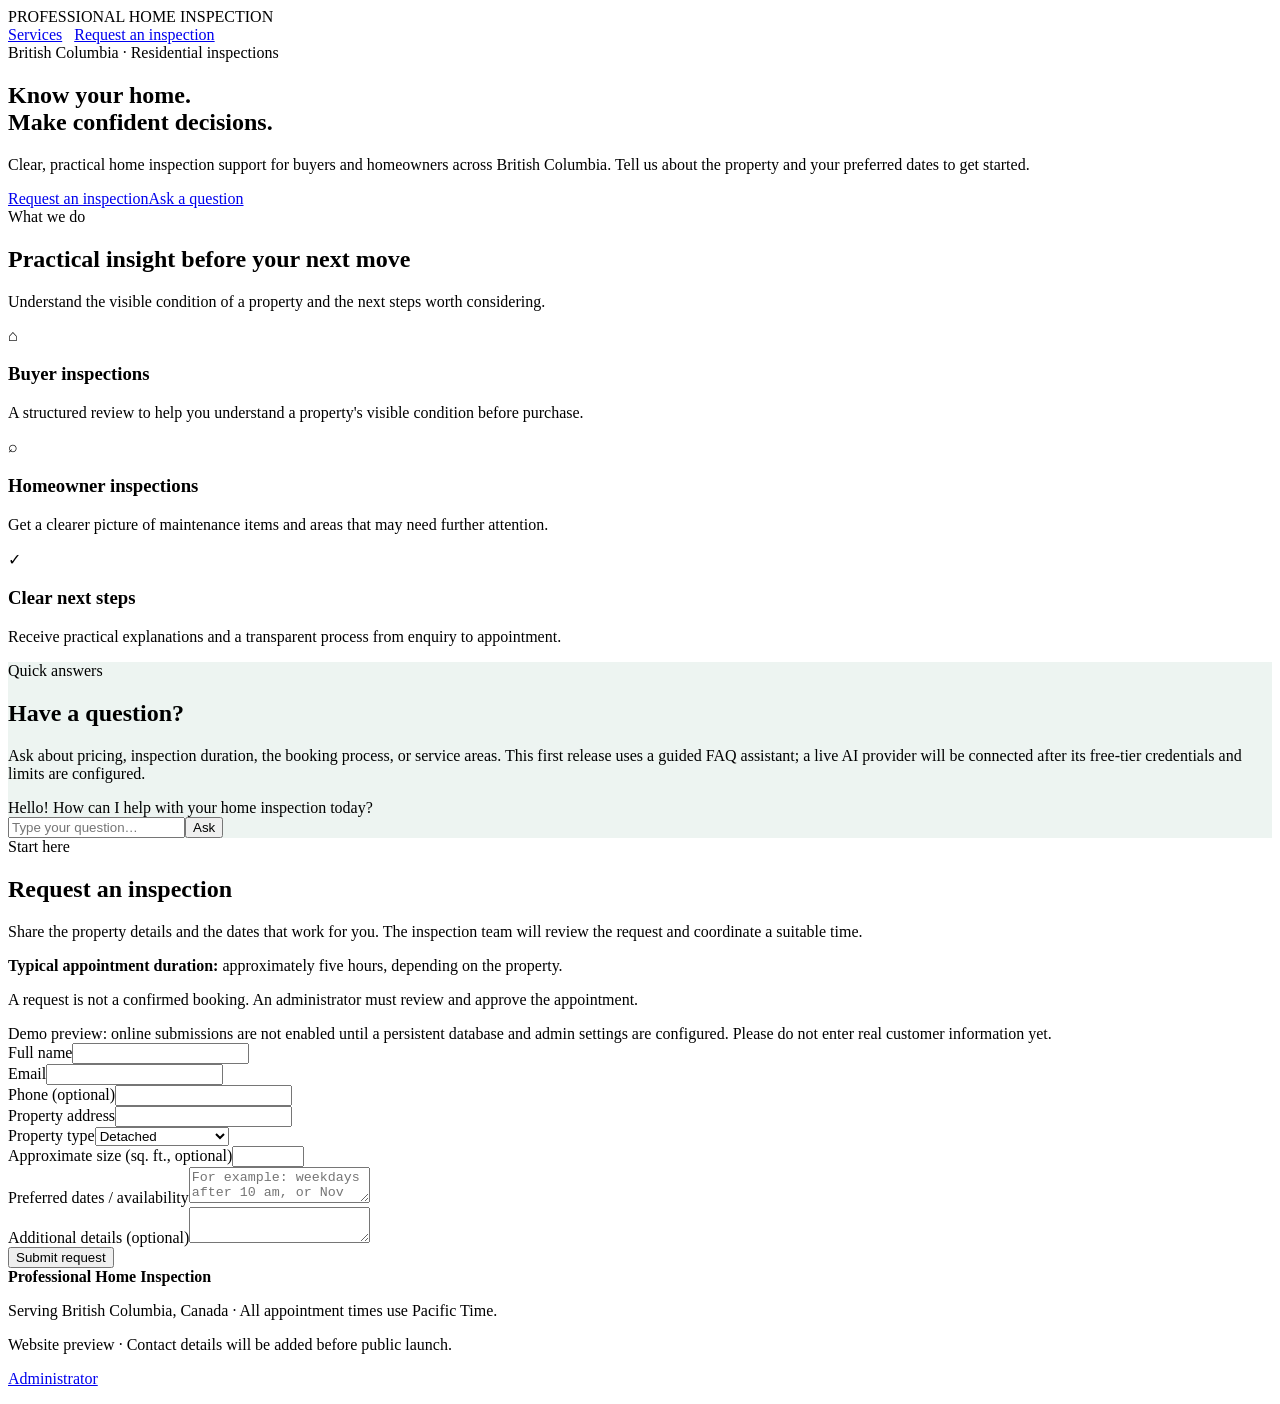
==== app/static/index.html @ 177fd7b9 "Build first website and API foundation" ====
<!doctype html>
<html lang="en"><head><meta charset="utf-8"><meta name="viewport" content="width=device-width,initial-scale=1"><meta name="description" content="Professional home inspection services in British Columbia. Request an inspection and get clear next steps."><title>Professional Home Inspection | British Columbia</title><link rel="stylesheet" href="/assets/site.css"></head>
<body><header class="top"><div class="wrap nav"><div class="brand">PROFESSIONAL <span>HOME INSPECTION</span></div><nav><a href="#services">Services</a> &nbsp; <a href="#enquiry">Request an inspection</a></nav></div></header>
<main><section class="hero"><div class="wrap"><div class="eyebrow">British Columbia · Residential inspections</div><h1>Know your home.<br>Make confident decisions.</h1><p>Clear, practical home inspection support for buyers and homeowners across British Columbia. Tell us about the property and your preferred dates to get started.</p><div class="actions"><a class="btn" href="#enquiry">Request an inspection</a><a class="btn secondary" href="#assistant">Ask a question</a></div></div></section>
<section id="services"><div class="wrap"><div class="section-head"><div class="eyebrow">What we do</div><h2>Practical insight before your next move</h2><p>Understand the visible condition of a property and the next steps worth considering.</p></div><div class="cards"><article class="card"><div class="icon">⌂</div><h3>Buyer inspections</h3><p class="muted">A structured review to help you understand a property's visible condition before purchase.</p></article><article class="card"><div class="icon">⌕</div><h3>Homeowner inspections</h3><p class="muted">Get a clearer picture of maintenance items and areas that may need further attention.</p></article><article class="card"><div class="icon">✓</div><h3>Clear next steps</h3><p class="muted">Receive practical explanations and a transparent process from enquiry to appointment.</p></article></div></div></section>
<section id="assistant" style="background:#edf4f1"><div class="wrap split"><div><div class="eyebrow">Quick answers</div><h2>Have a question?</h2><p class="muted">Ask about pricing, inspection duration, the booking process, or service areas. This first release uses a guided FAQ assistant; a live AI provider will be connected after its free-tier credentials and limits are configured.</p></div><div class="panel"><div id="chatlog" class="chatlog">Hello! How can I help with your home inspection today?</div><form id="chatform" class="chat"><input id="question" placeholder="Type your question…" maxlength="1000" required><button class="btn">Ask</button></form></div></div></section>
<section id="enquiry"><div class="wrap split"><div><div class="eyebrow">Start here</div><h2>Request an inspection</h2><p class="muted">Share the property details and the dates that work for you. The inspection team will review the request and coordinate a suitable time.</p><p><strong>Typical appointment duration:</strong> approximately five hours, depending on the property.</p><p class="muted">A request is not a confirmed booking. An administrator must review and approve the appointment.</p></div><div class="panel"><div id="formnotice" class="notice">Demo preview: online submissions are not enabled until a persistent database and admin settings are configured. Please do not enter real customer information yet.</div><form id="enquiryform"><div class="field"><label for="name">Full name</label><input id="name" required minlength="2" maxlength="120"></div><div class="field"><label for="email">Email</label><input id="email" type="email" required></div><div class="field"><label for="phone">Phone (optional)</label><input id="phone" maxlength="40"></div><div class="field"><label for="address">Property address</label><input id="address" required minlength="5"></div><div class="field"><label for="type">Property type</label><select id="type"><option>Detached</option><option>Townhouse</option><option>Condo / Apartment</option><option>Other</option></select></div><div class="field"><label for="size">Approximate size (sq. ft., optional)</label><input id="size" type="number" min="0" max="50000"></div><div class="field"><label for="dates">Preferred dates / availability</label><textarea id="dates" placeholder="For example: weekdays after 10 am, or Nov 18 / Nov 20"></textarea></div><div class="field"><label for="message">Additional details (optional)</label><textarea id="message"></textarea></div><button class="btn" type="submit">Submit request</button><div id="formstatus" class="status" role="status"></div></form></div></div></section></main>
<footer class="footer"><div class="wrap"><strong>Professional Home Inspection</strong><p>Serving British Columbia, Canada · All appointment times use Pacific Time.</p><p>Website preview · Contact details will be added before public launch.</p><p><a href="/admin">Administrator</a></p></div></footer>
<script>
const chatform=document.querySelector('#chatform'),chatlog=document.querySelector('#chatlog');
chatform.addEventListener('submit',async e=>{e.preventDefault();const q=document.querySelector('#question').value;chatlog.textContent='You: '+q+'\n\n…';try{const r=await fetch('/api/assistant',{method:'POST',headers:{'Content-Type':'application/json'},body:JSON.stringify({question:q})});const d=await r.json();chatlog.textContent='You: '+q+'\n\nAssistant: '+(d.answer||d.detail||'Unable to answer right now.')}catch{chatlog.textContent='The assistant is temporarily unavailable.'}document.querySelector('#question').value=''});
document.querySelector('#enquiryform').addEventListener('submit',async e=>{e.preventDefault();const v=id=>document.querySelector('#'+id).value;const body={name:v('name'),email:v('email'),phone:v('phone'),property_address:v('address'),property_type:v('type'),approximate_size_sqft:Number(v('size')||0),preferred_dates:v('dates'),message:v('message')};const out=document.querySelector('#formstatus');out.textContent='Sending…';try{const r=await fetch('/api/enquiries',{method:'POST',headers:{'Content-Type':'application/json'},body:JSON.stringify(body)});const d=await r.json();out.textContent=r.ok?d.message:(d.detail||'Unable to submit.');}catch{out.textContent='Unable to submit right now.'}});
</script></body></html>
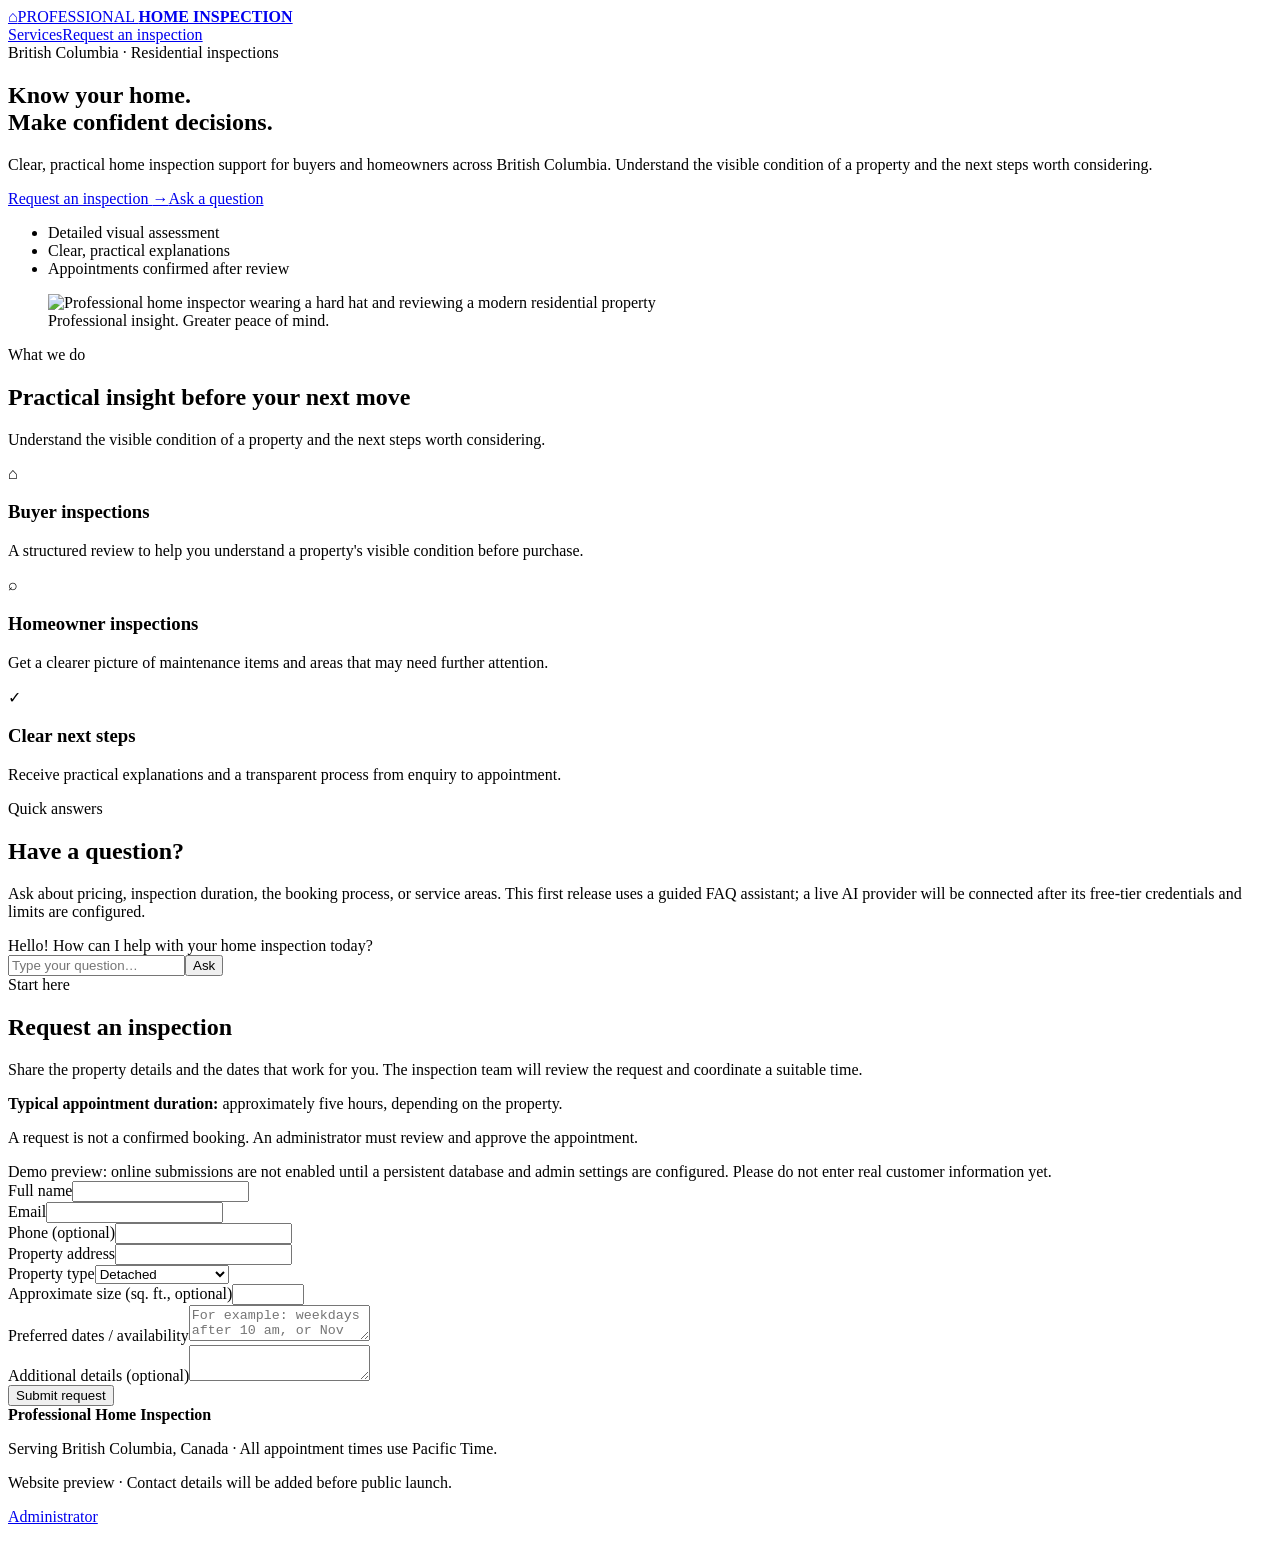
==== commit f19c5573: "Add professional homepage hero image and refresh layout" ====
--- a/app/static/index.html
+++ b/app/static/index.html
@@ -1,9 +1,9 @@
 <!doctype html>
 <html lang="en"><head><meta charset="utf-8"><meta name="viewport" content="width=device-width,initial-scale=1"><meta name="description" content="Professional home inspection services in British Columbia. Request an inspection and get clear next steps."><title>Professional Home Inspection | British Columbia</title><link rel="stylesheet" href="/assets/site.css"></head>
-<body><header class="top"><div class="wrap nav"><div class="brand">PROFESSIONAL <span>HOME INSPECTION</span></div><nav><a href="#services">Services</a> &nbsp; <a href="#enquiry">Request an inspection</a></nav></div></header>
-<main><section class="hero"><div class="wrap"><div class="eyebrow">British Columbia · Residential inspections</div><h1>Know your home.<br>Make confident decisions.</h1><p>Clear, practical home inspection support for buyers and homeowners across British Columbia. Tell us about the property and your preferred dates to get started.</p><div class="actions"><a class="btn" href="#enquiry">Request an inspection</a><a class="btn secondary" href="#assistant">Ask a question</a></div></div></section>
+<body><header class="top"><div class="wrap nav"><a class="brand" href="/" aria-label="Professional Home Inspection home"><span class="brand-mark" aria-hidden="true">⌂</span><span>PROFESSIONAL <strong>HOME INSPECTION</strong></span></a><nav aria-label="Main navigation"><a href="#services">Services</a><a href="#enquiry">Request an inspection</a></nav></div></header>
+<main><section class="hero" aria-labelledby="hero-title"><div class="wrap hero-layout"><div class="hero-copy"><div class="eyebrow">British Columbia · Residential inspections</div><h1 id="hero-title">Know your home.<br><span>Make confident decisions.</span></h1><p>Clear, practical home inspection support for buyers and homeowners across British Columbia. Understand the visible condition of a property and the next steps worth considering.</p><div class="actions"><a class="btn" href="#enquiry">Request an inspection <span aria-hidden="true">→</span></a><a class="btn secondary" href="#assistant">Ask a question</a></div><ul class="hero-points"><li>Detailed visual assessment</li><li>Clear, practical explanations</li><li>Appointments confirmed after review</li></ul></div><figure class="hero-visual"><img src="/assets/home-inspector-hero.webp" alt="Professional home inspector wearing a hard hat and reviewing a modern residential property"><figcaption>Professional insight. Greater peace of mind.</figcaption></figure></div></section>
 <section id="services"><div class="wrap"><div class="section-head"><div class="eyebrow">What we do</div><h2>Practical insight before your next move</h2><p>Understand the visible condition of a property and the next steps worth considering.</p></div><div class="cards"><article class="card"><div class="icon">⌂</div><h3>Buyer inspections</h3><p class="muted">A structured review to help you understand a property's visible condition before purchase.</p></article><article class="card"><div class="icon">⌕</div><h3>Homeowner inspections</h3><p class="muted">Get a clearer picture of maintenance items and areas that may need further attention.</p></article><article class="card"><div class="icon">✓</div><h3>Clear next steps</h3><p class="muted">Receive practical explanations and a transparent process from enquiry to appointment.</p></article></div></div></section>
-<section id="assistant" style="background:#edf4f1"><div class="wrap split"><div><div class="eyebrow">Quick answers</div><h2>Have a question?</h2><p class="muted">Ask about pricing, inspection duration, the booking process, or service areas. This first release uses a guided FAQ assistant; a live AI provider will be connected after its free-tier credentials and limits are configured.</p></div><div class="panel"><div id="chatlog" class="chatlog">Hello! How can I help with your home inspection today?</div><form id="chatform" class="chat"><input id="question" placeholder="Type your question…" maxlength="1000" required><button class="btn">Ask</button></form></div></div></section>
+<section id="assistant" class="assistant-section"><div class="wrap split"><div><div class="eyebrow">Quick answers</div><h2>Have a question?</h2><p class="muted">Ask about pricing, inspection duration, the booking process, or service areas. This first release uses a guided FAQ assistant; a live AI provider will be connected after its free-tier credentials and limits are configured.</p></div><div class="panel"><div id="chatlog" class="chatlog">Hello! How can I help with your home inspection today?</div><form id="chatform" class="chat"><input id="question" placeholder="Type your question…" maxlength="1000" required><button class="btn">Ask</button></form></div></div></section>
 <section id="enquiry"><div class="wrap split"><div><div class="eyebrow">Start here</div><h2>Request an inspection</h2><p class="muted">Share the property details and the dates that work for you. The inspection team will review the request and coordinate a suitable time.</p><p><strong>Typical appointment duration:</strong> approximately five hours, depending on the property.</p><p class="muted">A request is not a confirmed booking. An administrator must review and approve the appointment.</p></div><div class="panel"><div id="formnotice" class="notice">Demo preview: online submissions are not enabled until a persistent database and admin settings are configured. Please do not enter real customer information yet.</div><form id="enquiryform"><div class="field"><label for="name">Full name</label><input id="name" required minlength="2" maxlength="120"></div><div class="field"><label for="email">Email</label><input id="email" type="email" required></div><div class="field"><label for="phone">Phone (optional)</label><input id="phone" maxlength="40"></div><div class="field"><label for="address">Property address</label><input id="address" required minlength="5"></div><div class="field"><label for="type">Property type</label><select id="type"><option>Detached</option><option>Townhouse</option><option>Condo / Apartment</option><option>Other</option></select></div><div class="field"><label for="size">Approximate size (sq. ft., optional)</label><input id="size" type="number" min="0" max="50000"></div><div class="field"><label for="dates">Preferred dates / availability</label><textarea id="dates" placeholder="For example: weekdays after 10 am, or Nov 18 / Nov 20"></textarea></div><div class="field"><label for="message">Additional details (optional)</label><textarea id="message"></textarea></div><button class="btn" type="submit">Submit request</button><div id="formstatus" class="status" role="status"></div></form></div></div></section></main>
 <footer class="footer"><div class="wrap"><strong>Professional Home Inspection</strong><p>Serving British Columbia, Canada · All appointment times use Pacific Time.</p><p>Website preview · Contact details will be added before public launch.</p><p><a href="/admin">Administrator</a></p></div></footer>
 <script>
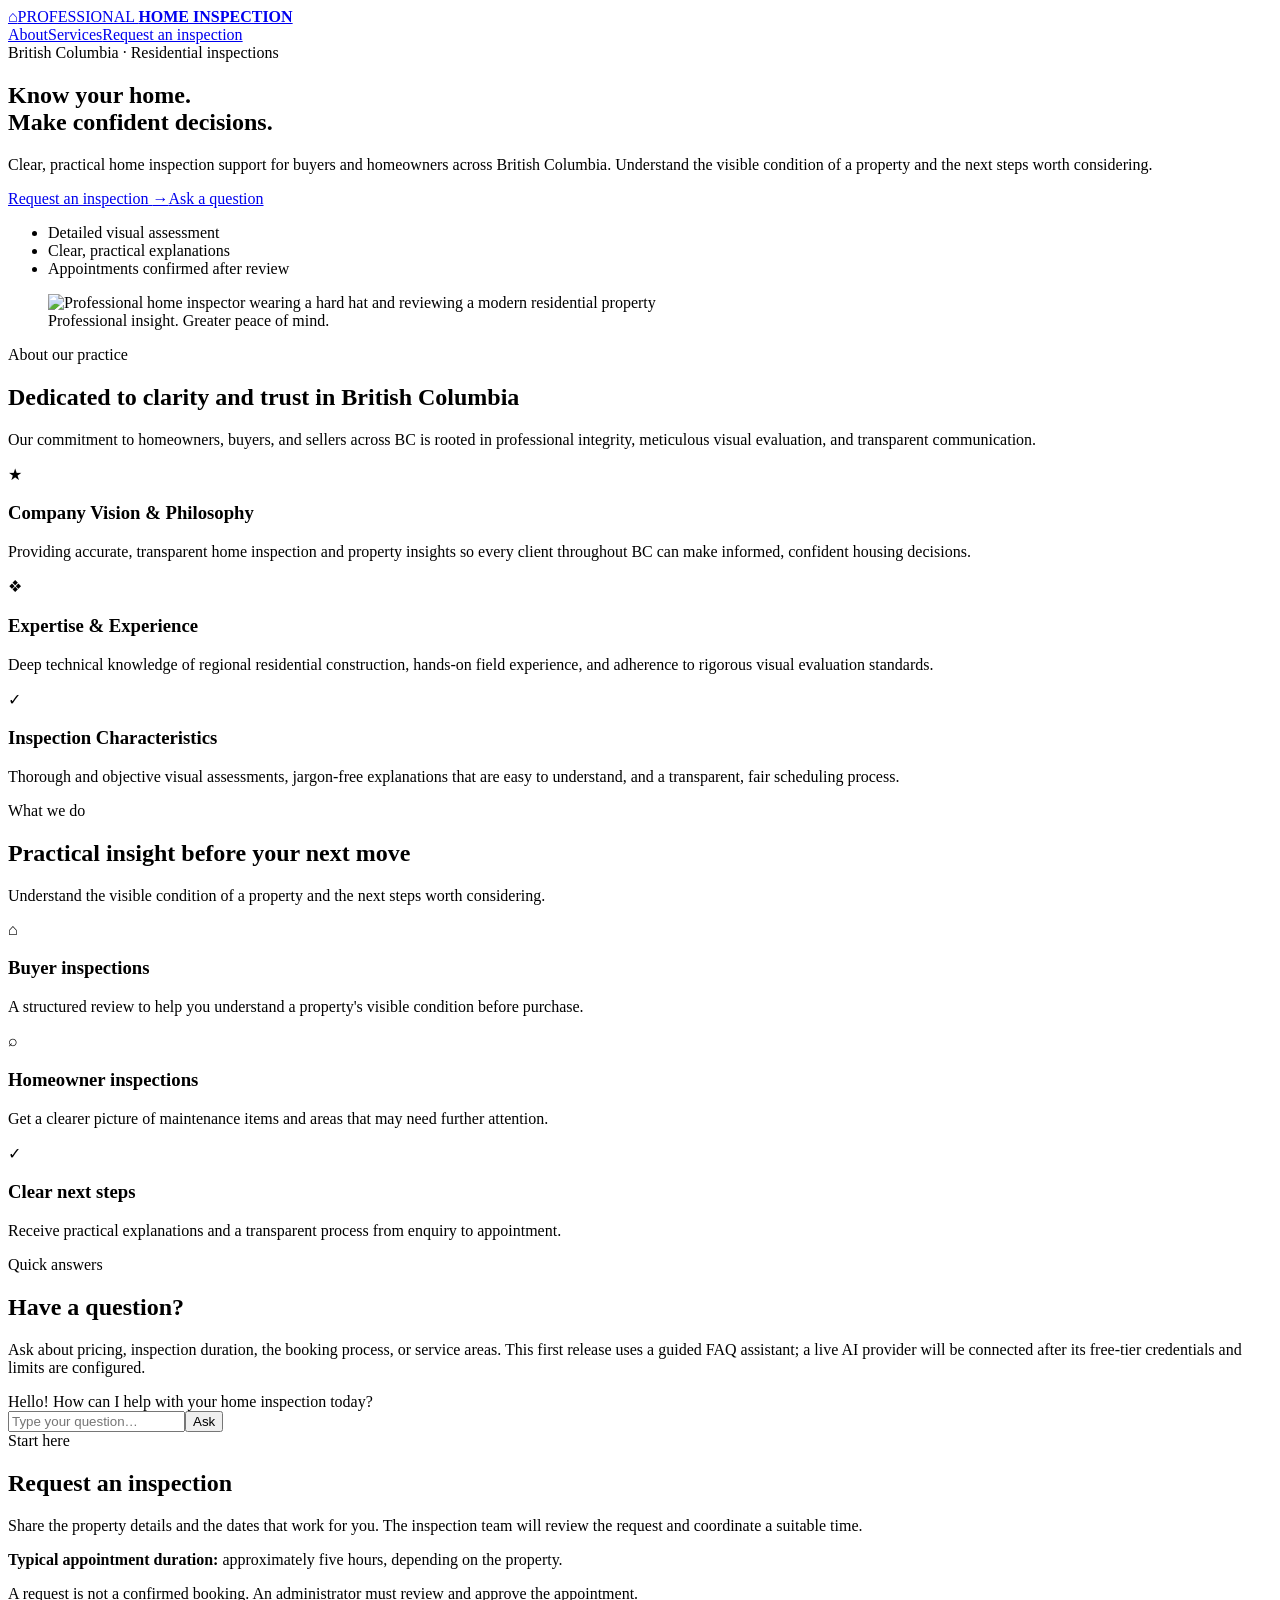
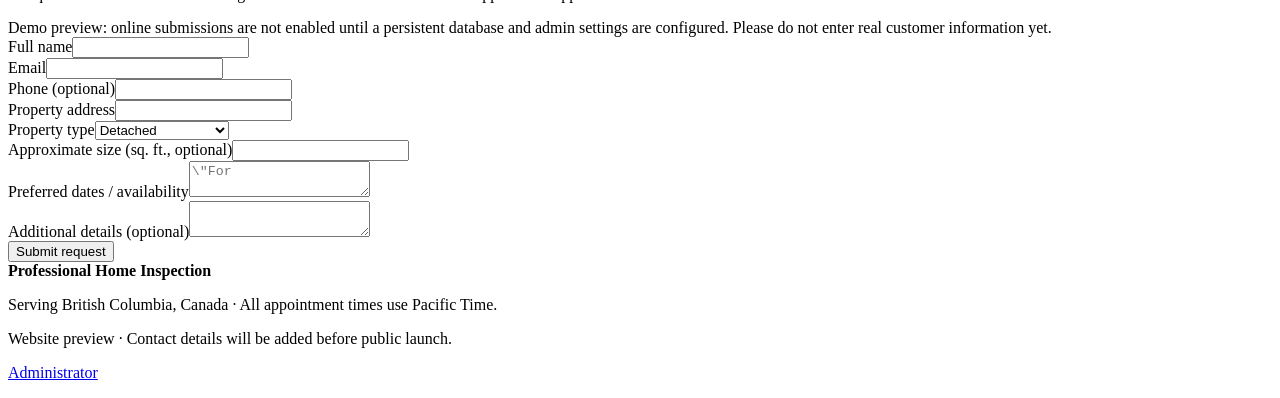
==== commit 5c66fe9d: "Add About section and navigation link to index.html" ====
--- a/app/static/index.html
+++ b/app/static/index.html
@@ -1,13 +1,14 @@
 <!doctype html>
 <html lang="en"><head><meta charset="utf-8"><meta name="viewport" content="width=device-width,initial-scale=1"><meta name="description" content="Professional home inspection services in British Columbia. Request an inspection and get clear next steps."><title>Professional Home Inspection | British Columbia</title><link rel="stylesheet" href="/assets/site.css"></head>
-<body><header class="top"><div class="wrap nav"><a class="brand" href="/" aria-label="Professional Home Inspection home"><span class="brand-mark" aria-hidden="true">⌂</span><span>PROFESSIONAL <strong>HOME INSPECTION</strong></span></a><nav aria-label="Main navigation"><a href="#services">Services</a><a href="#enquiry">Request an inspection</a></nav></div></header>
+<body><header class="top"><div class="wrap nav"><a class="brand" href="/" aria-label="Professional Home Inspection home"><span class="brand-mark" aria-hidden="true">⌂</span><span>PROFESSIONAL <strong>HOME INSPECTION</strong></span></a><nav aria-label="Main navigation"><a href="#about">About</a><a href="#services">Services</a><a href="#enquiry">Request an inspection</a></nav></div></header>
 <main><section class="hero" aria-labelledby="hero-title"><div class="wrap hero-layout"><div class="hero-copy"><div class="eyebrow">British Columbia · Residential inspections</div><h1 id="hero-title">Know your home.<br><span>Make confident decisions.</span></h1><p>Clear, practical home inspection support for buyers and homeowners across British Columbia. Understand the visible condition of a property and the next steps worth considering.</p><div class="actions"><a class="btn" href="#enquiry">Request an inspection <span aria-hidden="true">→</span></a><a class="btn secondary" href="#assistant">Ask a question</a></div><ul class="hero-points"><li>Detailed visual assessment</li><li>Clear, practical explanations</li><li>Appointments confirmed after review</li></ul></div><figure class="hero-visual"><img src="/assets/home-inspector-hero.webp" alt="Professional home inspector wearing a hard hat and reviewing a modern residential property"><figcaption>Professional insight. Greater peace of mind.</figcaption></figure></div></section>
+<section id="about"><div class="wrap"><div class="section-head"><div class="eyebrow">About our practice</div><h2>Dedicated to clarity and trust in British Columbia</h2><p>Our commitment to homeowners, buyers, and sellers across BC is rooted in professional integrity, meticulous visual evaluation, and transparent communication.</p></div><div class="cards"><article class="card"><div class="icon">★</div><h3>Company Vision & Philosophy</h3><p class="muted">Providing accurate, transparent home inspection and property insights so every client throughout BC can make informed, confident housing decisions.</p></article><article class="card class-highlight"><div class="icon">❖</div><h3>Expertise & Experience</h3><p class="muted">Deep technical knowledge of regional residential construction, hands-on field experience, and adherence to rigorous visual evaluation standards.</p></article><article class="card"><div class="icon">✓</div><h3>Inspection Characteristics</h3><p class="muted">Thorough and objective visual assessments, jargon-free explanations that are easy to understand, and a transparent, fair scheduling process.</p></article></div></div></section>
 <section id="services"><div class="wrap"><div class="section-head"><div class="eyebrow">What we do</div><h2>Practical insight before your next move</h2><p>Understand the visible condition of a property and the next steps worth considering.</p></div><div class="cards"><article class="card"><div class="icon">⌂</div><h3>Buyer inspections</h3><p class="muted">A structured review to help you understand a property's visible condition before purchase.</p></article><article class="card"><div class="icon">⌕</div><h3>Homeowner inspections</h3><p class="muted">Get a clearer picture of maintenance items and areas that may need further attention.</p></article><article class="card"><div class="icon">✓</div><h3>Clear next steps</h3><p class="muted">Receive practical explanations and a transparent process from enquiry to appointment.</p></article></div></div></section>
 <section id="assistant" class="assistant-section"><div class="wrap split"><div><div class="eyebrow">Quick answers</div><h2>Have a question?</h2><p class="muted">Ask about pricing, inspection duration, the booking process, or service areas. This first release uses a guided FAQ assistant; a live AI provider will be connected after its free-tier credentials and limits are configured.</p></div><div class="panel"><div id="chatlog" class="chatlog">Hello! How can I help with your home inspection today?</div><form id="chatform" class="chat"><input id="question" placeholder="Type your question…" maxlength="1000" required><button class="btn">Ask</button></form></div></div></section>
-<section id="enquiry"><div class="wrap split"><div><div class="eyebrow">Start here</div><h2>Request an inspection</h2><p class="muted">Share the property details and the dates that work for you. The inspection team will review the request and coordinate a suitable time.</p><p><strong>Typical appointment duration:</strong> approximately five hours, depending on the property.</p><p class="muted">A request is not a confirmed booking. An administrator must review and approve the appointment.</p></div><div class="panel"><div id="formnotice" class="notice">Demo preview: online submissions are not enabled until a persistent database and admin settings are configured. Please do not enter real customer information yet.</div><form id="enquiryform"><div class="field"><label for="name">Full name</label><input id="name" required minlength="2" maxlength="120"></div><div class="field"><label for="email">Email</label><input id="email" type="email" required></div><div class="field"><label for="phone">Phone (optional)</label><input id="phone" maxlength="40"></div><div class="field"><label for="address">Property address</label><input id="address" required minlength="5"></div><div class="field"><label for="type">Property type</label><select id="type"><option>Detached</option><option>Townhouse</option><option>Condo / Apartment</option><option>Other</option></select></div><div class="field"><label for="size">Approximate size (sq. ft., optional)</label><input id="size" type="number" min="0" max="50000"></div><div class="field"><label for="dates">Preferred dates / availability</label><textarea id="dates" placeholder="For example: weekdays after 10 am, or Nov 18 / Nov 20"></textarea></div><div class="field"><label for="message">Additional details (optional)</label><textarea id="message"></textarea></div><button class="btn" type="submit">Submit request</button><div id="formstatus" class="status" role="status"></div></form></div></div></section></main>
-<footer class="footer"><div class="wrap"><strong>Professional Home Inspection</strong><p>Serving British Columbia, Canada · All appointment times use Pacific Time.</p><p>Website preview · Contact details will be added before public launch.</p><p><a href="/admin">Administrator</a></p></div></footer>
+<section id="enquiry"><div class="wrap split"><div><div class="eyebrow">Start here</div><h2>Request an inspection</h2><p class="muted">Share the property details and the dates that work for you. The inspection team will review the request and coordinate a suitable time.</p><p><strong>Typical appointment duration:</strong> approximately five hours, depending on the property.</p><p class="muted">A request is not a confirmed booking. An administrator must review and approve the appointment.</p></div><div class="panel"><div id="formnotice" class="notice">Demo preview: online submissions are not enabled until a persistent database and admin settings are configured. Please do not enter real customer information yet.</div><form id="enquiryform"><div class="field"><label for="name">Full name</label><input id="name" required minlength="2" maxlength="120"></div><div class="field"><label for="email">Email</label><input id="email" type="email" required></div><div class="field"><label for="phone">Phone (optional)</label><input id="phone" maxlength="40"></div><div class=\"field\"><label for=\"address\">Property address</label><input id=\"address\" required minlength=\"5\"></div><div class=\"field\"><label for=\"type\">Property type</label><select id=\"type\"><option>Detached</option><option>Townhouse</option><option>Condo / Apartment</option><option>Other</option></select></div><div class=\"field\"><label for=\"size\">Approximate size (sq. ft., optional)</label><input id=\"size\" type=\"number\" min=\"0\" max=\"50000\"></div><div class=\"field\"><label for=\"dates\">Preferred dates / availability</label><textarea id=\"dates\" placeholder=\"For example: weekdays after 10 am, or Nov 18 / Nov 20\"></textarea></div><div class=\"field\"><label for=\"message\">Additional details (optional)</label><textarea id=\"message\"></textarea></div><button class=\"btn\" type=\"submit\">Submit request</button><div id=\"formstatus\" class=\"status\" role=\"status\"></div></form></div></div></section></main>
+<footer class=\"footer\"><div class=\"wrap\"><strong>Professional Home Inspection</strong><p>Serving British Columbia, Canada · All appointment times use Pacific Time.</p><p>Website preview · Contact details will be added before public launch.</p><p><a href=\"/admin\">Administrator</a></p></div></footer>
 <script>
 const chatform=document.querySelector('#chatform'),chatlog=document.querySelector('#chatlog');
-chatform.addEventListener('submit',async e=>{e.preventDefault();const q=document.querySelector('#question').value;chatlog.textContent='You: '+q+'\n\n…';try{const r=await fetch('/api/assistant',{method:'POST',headers:{'Content-Type':'application/json'},body:JSON.stringify({question:q})});const d=await r.json();chatlog.textContent='You: '+q+'\n\nAssistant: '+(d.answer||d.detail||'Unable to answer right now.')}catch{chatlog.textContent='The assistant is temporarily unavailable.'}document.querySelector('#question').value=''});
+chatform.addEventListener('submit',async e=>{e.preventDefault();const q=document.querySelector('#question').value;chatlog.textContent='You: '+q+'\\n\\n…';try{const r=await fetch('/api/assistant',{method:'POST',headers:{'Content-Type':'application/json'},body:JSON.stringify({question:q})});const d=await r.json();chatlog.textContent='You: '+q+'\\n\\nAssistant: '+(d.answer||d.detail||'Unable to answer right now.')}catch{chatlog.textContent='The assistant is temporarily unavailable.'}document.querySelector('#question').value=''});
 document.querySelector('#enquiryform').addEventListener('submit',async e=>{e.preventDefault();const v=id=>document.querySelector('#'+id).value;const body={name:v('name'),email:v('email'),phone:v('phone'),property_address:v('address'),property_type:v('type'),approximate_size_sqft:Number(v('size')||0),preferred_dates:v('dates'),message:v('message')};const out=document.querySelector('#formstatus');out.textContent='Sending…';try{const r=await fetch('/api/enquiries',{method:'POST',headers:{'Content-Type':'application/json'},body:JSON.stringify(body)});const d=await r.json();out.textContent=r.ok?d.message:(d.detail||'Unable to submit.');}catch{out.textContent='Unable to submit right now.'}});
 </script></body></html>
